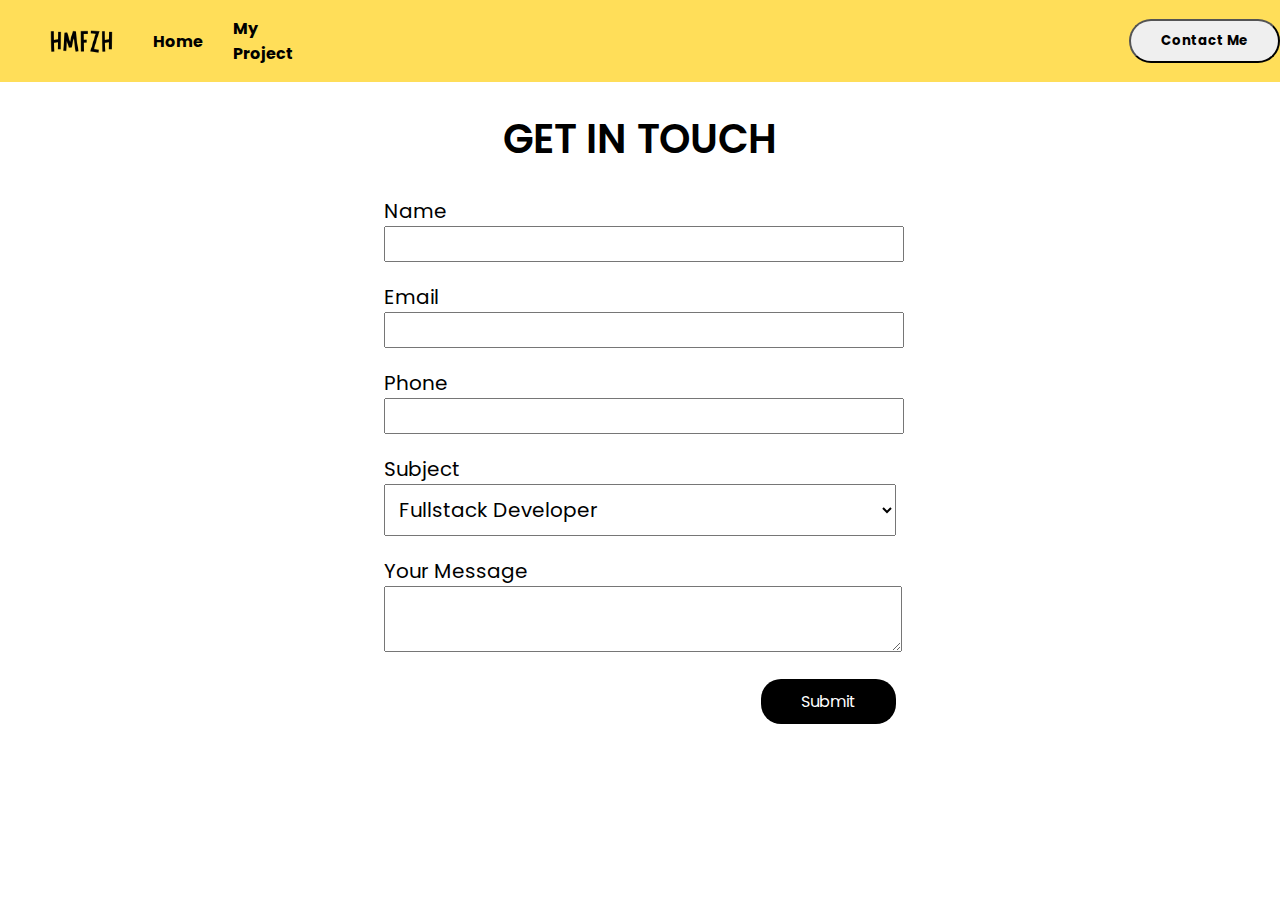
==== contact.html @ b1eff41f "first commit" ====
<!DOCTYPE html>
<html lang="en">
  <head>
    <meta charset="UTF-8" />
    <meta name="viewport" content="width=device-width, initial-scale=1.0" />
    <title>My Portofolio</title>
    <link rel="stylesheet" href="asset/css/style.css" />
  </head>
  <body>
    <nav>
      <ul class="ul-flex">
        <img src="asset/img/logo.jpg" alt="" class="img-nav" />
        <li class="hover"><a href="index.html">Home</a></li>
        <li class="hover"><a href="myproject.html">My Project</a></li>
        <li class="nav-button">
          <button class="button-contact">
            <a href="contact.html">Contact Me</a>
          </button>
        </li>
      </ul>
    </nav>

    <h1 class="header-name">GET IN TOUCH</h1>

    <div class="form-layout">
      <form action="" class="form-style" id="form-style">
        <div>
          <label for="">Name</label>
          <input type="text" name="name" id="name" required />
        </div>
        <div>
          <label for="">Email</label>
          <input type="text" name="email" id="email" required />
        </div>
        <div>
          <label for="">Phone</label>
          <input type="number" name="phone" id="phone" required />
        </div>
        <div>
          <label for="">Subject</label>
          <select name="" id="subject">
            <option value="Fullstack Developer">Fullstack Developer</option>
            <option value="Frontend Developer">Frontend Developer</option>
            <option value="Backend Developer">Backend Developer</option>
          </select>
        </div>
        <div>
          <label for="">Your Message</label>
          <textarea name="" id="message"></textarea>
        </div>
        <div class="button-container">
          <button class="button-submit" id="button-submit">Submit</button>
        </div>
      </form>
    </div>

    <script src="asset/js/app.js"></script>
  </body>
</html>
---- asset/css/style.css ----
@import url("https://fonts.googleapis.com/css2?family=Poppins:ital,wght@0,100;0,200;0,300;0,400;0,500;0,600;0,700;0,800;0,900;1,100;1,200;1,300;1,400;1,500;1,600;1,700;1,800;1,900&display=swap");

* {
  font-family: "Poppins", sans-serif;
  font-weight: 400;
  font-style: normal;
}

body {
  margin: 0;
  padding: 0;
  background: white;
}

nav {
  width: 100%;
  display: inline-block;
  background: #ffde59;
}

.ul-flex {
  display: flex;
  list-style-type: none;
  gap: 30px;
  align-items: center;
}

nav a {
  text-decoration: none;
  color: black;
  font-weight: bolder;
}

.img-nav {
  height: 50px;
}

.nav-button {
  display: flex;
  justify-content: flex-end;
  width: 75%;
}

.button-contact {
  padding: 10px;
  border-radius: 25px;
  color: white;
  padding: 10px 30px 10px 30px;
}

.section-me {
  width: 80%;
  background-color: #ffde59;
  margin: auto;
  margin-top: 50px;
  margin-bottom: 50px;
  padding: 5%;
  border: 5px solid black;
}

.article-me {
  display: flex;
  gap: 50px;
}

.intoduction {
  padding: 30px;
}

.intoduction p {
  text-align: justify;
}

.introduction-contact {
  display: flex;
  gap: 20px;
  align-items: center;
}

.button-introduction {
  background-color: #ffde59;
  padding: 10px 30px 10px 30px;
  border-radius: 25px;
  font-size: 16px;
}

.button-introduction a {
  color: black;
}

a {
  text-decoration: none;
}

.introduction-download a {
  background-color: black;
  padding: 10px 30px 10px 30px;
  border-radius: 25px;
  gap: 8px; /* Jarak antara teks dan ikon */
  font-size: 16px; /* Ukuran teks */
  color: white; /* Warna teks */
  text-decoration: none;
}

h2,
p {
  font-weight: 500;
}

.sosmed {
  display: flex;
  flex-direction: row;
  width: 50%;
  margin-top: 30px;
}

.sosmed img {
  align-items: center;
  cursor: pointer;
  width: 15%;
  height: 15%;
  margin: 15px 15px 15px 15px;
}

.card {
  width: 100%;
  margin: 0 auto;
  box-shadow: 1px 1px 15px 5px rgba(0, 0, 0, 0.5);
  margin-top: 30px;
  background-color: white;
}

.card img {
  width: 450px;
}

.card h3 {
  text-align: center;
  padding-top: 10px;
  margin: 0;
  font-weight: bold;
}

.card p {
  padding: 10px;
  text-align: center;
  margin-top: 0;
  padding-bottom: 20px;
}

.hover a:hover {
  color: white;
  background-color: black;
  padding: 10px;
}

.button-contact a:hover {
  color: blue;
}

.form-layout {
  display: flex;
  justify-content: center;
}

.header-name {
  text-align: center;
  font-size: 40px;
  font-weight: 600;
}

.form-style {
  display: flex;
  flex-direction: column;
  justify-content: center;
  gap: 20px;
  width: 40%;
}

label {
  display: block;
  font-size: 20px;
}

input,
select,
textarea,
option {
  width: 100%;
  font-size: 20px;
}

select {
  padding: 10px;
  cursor: pointer;
}

.button-container {
  text-align: right;
}

.button-submit {
  background-color: #000;
  color: white;
  padding: 10px 40px;
  border: none;
  border-radius: 20px;
  cursor: pointer;
  font-size: 16px;
  margin-bottom: 15%;
}
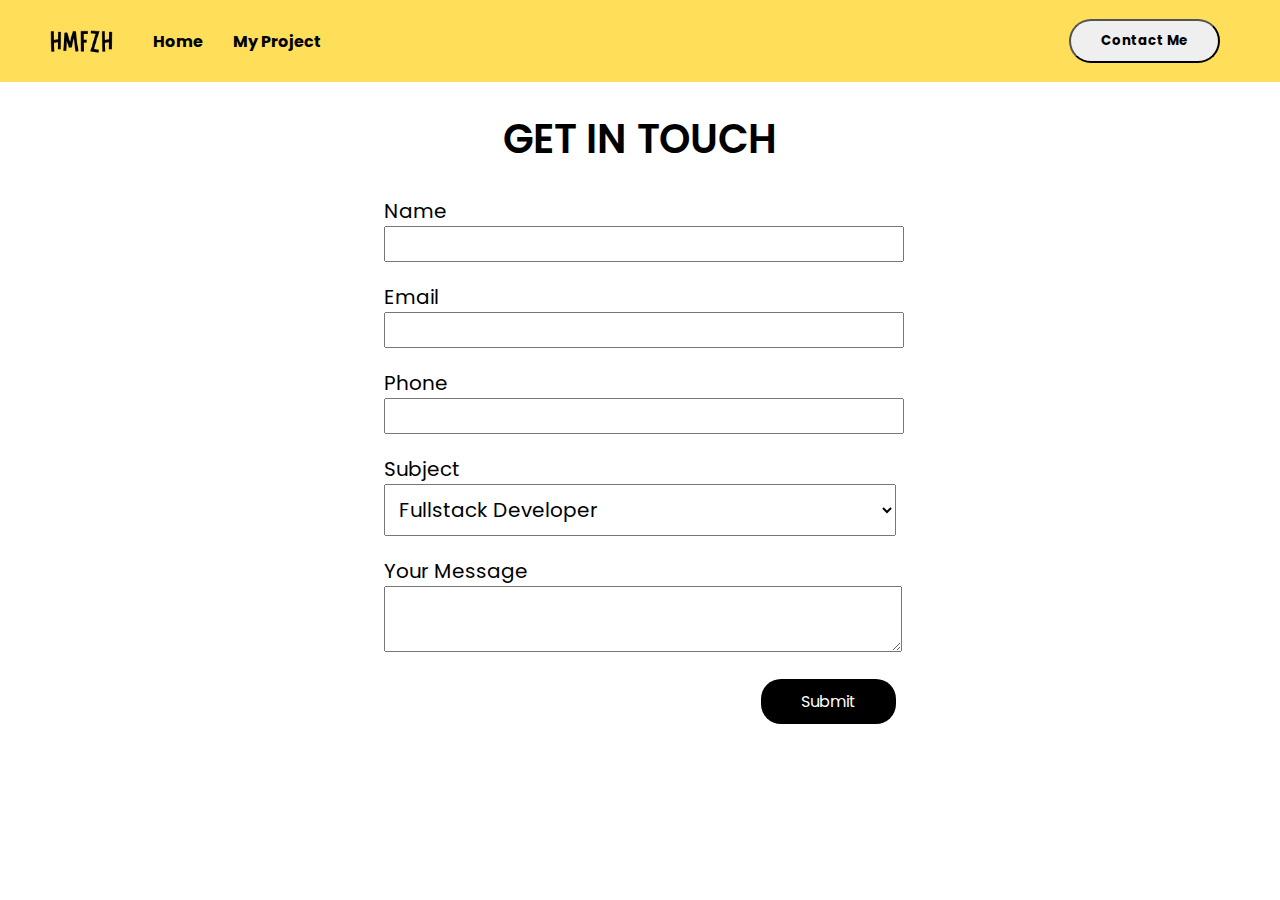
==== commit 5578e60b: "responsive-web" ====
--- a/contact.html
+++ b/contact.html
@@ -5,21 +5,38 @@
     <meta name="viewport" content="width=device-width, initial-scale=1.0" />
     <title>My Portofolio</title>
     <link rel="stylesheet" href="asset/css/style.css" />
+    <link rel="stylesheet" href="asset/css/blog.css" />
   </head>
   <body>
     <nav>
       <ul class="ul-flex">
         <img src="asset/img/logo.jpg" alt="" class="img-nav" />
-        <li class="hover"><a href="index.html">Home</a></li>
-        <li class="hover"><a href="myproject.html">My Project</a></li>
+        <li class="hover"><a href="index.html" class="nav-link">Home</a></li>
+        <li class="hover">
+          <a href="myproject.html" class="nav-link">My Project</a>
+        </li>
         <li class="nav-button">
-          <button class="button-contact">
-            <a href="contact.html">Contact Me</a>
+          <button class="button-contact nav-link">
+            <a href="contact.html" class="a-contact">Contact Me</a>
+            <button onclick="hamburgerToggle()" class="hamburger-button">
+              <i class="fa-solid fa-bars"></i>
+            </button>
           </button>
         </li>
       </ul>
     </nav>
 
+    <div id="hamburger-container" class="hamburger-container hide">
+      <h1 class="hamburger-container-item hamburger-active hover">
+        <a style="color: white" class="hover" href="index.html"> Home </a>
+      </h1>
+      <h1 class="hamburger-container-item hover">
+        <a style="color: white" href="myproject.html"> My Project </a>
+      </h1>
+      <h1 class="hamburger-container-item hover">
+        <a style="color: white" href="contact.html"> Contact Me </a>
+      </h1>
+    </div>
     <h1 class="header-name">GET IN TOUCH</h1>
 
     <div class="form-layout">
--- a/asset/css/style.css
+++ b/asset/css/style.css
@@ -1,4 +1,5 @@
 @import url("https://fonts.googleapis.com/css2?family=Poppins:ital,wght@0,100;0,200;0,300;0,400;0,500;0,600;0,700;0,800;0,900;1,100;1,200;1,300;1,400;1,500;1,600;1,700;1,800;1,900&display=swap");
+@import url("https://cdnjs.cloudflare.com/ajax/libs/font-awesome/6.6.0/css/all.min.css");
 
 * {
   font-family: "Poppins", sans-serif;
@@ -209,3 +210,221 @@
   font-size: 16px;
   margin-bottom: 15%;
 }
+
+.tech{
+  display: flex;
+  flex-wrap: wrap;
+  margin: 0;
+  pad: 0;
+}
+
+.hamburger-button{
+  display: none;
+
+}
+
+.hamburger-container {
+  background-color: #ffde59;
+}
+
+
+
+.hamburger-container-item {
+  width: 100%;
+  text-align: center;
+  font-size: 20px;
+  font-weight: bolder;
+  margin-top: 0;
+  padding-bottom: 20px;
+}
+
+.hamburger-button {
+  display: none;
+}
+
+.hide {
+  display: none;
+}
+
+@media only screen and (max-width: 500px) {
+  .nav-link {
+    display: none;
+  }
+
+  .hamburger-button {
+    display: block;
+  }
+}
+
+
+@media only screen and (max-width: 1300px) {
+
+  /* body {
+    background-color: pink;
+  } */
+
+  .card {
+    width: 50%;
+    margin: 0 auto;
+    box-shadow: 1px 1px 15px 5px rgba(0, 0, 0, 0.5);
+    margin-top: 70px;
+    background-color: white;
+    height: 5%;
+  }
+  
+  .card img {
+    width: 300px;
+  }
+
+  .nav-button{
+    width: 70%;
+  }
+
+}
+
+@media only screen and (max-width: 300px) {
+
+  /* body {
+    background-color: yellow !important;
+  } */
+
+  .card {
+    width: 50%;
+    margin: 0 auto;
+    box-shadow: 1px 1px 15px 5px rgba(0, 0, 0, 0.5);
+    margin-top: 70px;
+    background-color: white;
+    height: 5%;
+  }
+  
+  .card img {
+    width: 300px;
+  }
+
+  .nav-button{
+    width: 70%;
+  }
+
+}
+
+@media only screen and (max-width: 1100px) {
+  .nav-button{
+    width: 60%;
+  }
+}
+
+
+
+@media only screen and (max-width: 930px) {
+  /* body {
+    background-color: blue !important;
+  } */
+
+  .article-me{
+    display: flex !important;
+    flex-direction: column;
+  }
+  
+  .card {
+    width:25%;
+    height: 100%;
+    margin: 0 auto;
+    box-shadow: 1px 1px 15px 5px rgba(0, 0, 0, 0.5);
+    margin-top: 30px;
+    background-color: white;
+  }
+  
+  .card img {
+    width: 180px;
+  }
+  
+  .card h3 {
+    text-align: center;
+    padding-top: 10px;
+    margin: 0;
+    font-weight: bold;
+  }
+  
+  .card p {
+    padding: 10px;
+    text-align: center;
+    margin-top: 0;
+    padding-bottom: 20px;
+  }
+  
+}
+
+@media only screen and (max-width: 800px) {
+  /* body {
+    background-color: black !important;
+  } */
+
+  
+  .card {
+    width:82%;
+    margin: 0 auto;
+    box-shadow: 1px 1px 15px 5px rgba(0, 0, 0, 0.5);
+    margin-top: 30px;
+    background-color: white;
+  }
+  
+  .card img {
+    width: 386px;
+  }
+  
+  .card h3 {
+    text-align: center;
+    padding-top: 10px;
+    margin: 0;
+    font-weight: bold;
+  }
+  
+  .card p {
+    padding: 10px;
+    text-align: center;
+    margin-top: 0;
+    padding-bottom: 20px;
+  }
+
+  
+  
+}
+
+
+
+@media only screen and (max-width: 600px) {
+  /* body {
+    background-color: red !important;
+  } */
+  .card {
+    width:76%;
+    box-shadow: 1px 1px 15px 5px rgba(0, 0, 0, 0.5);
+    background-color: white;
+  }
+  
+  .card img {
+    width: 237px;
+    justify-content: center;
+  }
+
+  .nav-link{
+    display: none;
+  }
+
+  .hamburger-button {
+    display: block;
+    margin-right: 20px !important;
+  }
+
+  .introduction-contact{
+    display: flex !important;
+    flex-direction: column;
+  }
+
+  .sosmed{
+    width: 200px;
+    justify-content: center;
+    padding-left: 20px;
+  }
+  
+}--- a/asset/css/blog.css
+++ b/asset/css/blog.css
@@ -0,0 +1,208 @@
+.project-date{
+    display: flex;
+    flex-direction: row;
+    gap :2%
+}
+
+.start-date{
+    width: 50%;
+}
+
+.end-date{
+    width: 50%;
+}
+
+.checkbox-group {
+    display: flex;
+    align-items: center;
+    gap: 10%;
+}
+
+.input-checkbox{
+    display: flex;
+    align-items: center;
+    font-size: 16px;
+}
+
+input[type="checkbox"] {
+    margin-right: 8px;
+    width: 20px;
+    height: 20px;
+}
+
+.input-project-image-group {
+    
+    padding: 8px;
+   margin-top: 5px;
+    background: #f4f3f3;
+    border: 1px solid #c4c4c4;
+    border-radius: 8px;
+    cursor: pointer;
+  }
+  
+.input-project-image-group label {
+    cursor: pointer;
+    display: flex;
+    align-items: center;
+    justify-content: flex-end;
+    
+  }
+
+  .input-project-image{
+    justify-content: center;
+  }
+  
+  .card-project-display{
+    display: flex;
+    /* flex-direction: row; */
+    flex-wrap: wrap;
+    justify-content: center;
+    /* align-items: center; */
+    gap: 50px;
+   
+}
+
+  .card-project {
+    background-color: white;
+    border-radius: 10px;
+    box-shadow: 0 2px 8px rgba(0, 0, 0, 0.1);
+    width: 400px;
+    padding: 16px;
+    text-align: center;
+    border: 1px solid black;
+    /* margin: 0 auto */
+}
+    
+.card-content {
+    margin-top: 16px;
+}
+
+.card-title {
+    font-size: 30px;
+    font-weight: bold;
+}
+
+.card-duration {
+    font-size: 20px;
+    color: gray;
+    margin-top: 4px;
+}
+
+.card-description {
+    font-size: 30px;
+    color: #555;
+    margin-top: 8px;
+    line-height: 1.5;
+}
+
+.card-icons {
+    display: flex;
+    flex-direction: row;
+    width: 50%;
+    gap: 10px;
+    margin-top: 5px;
+    
+}
+
+.icon {
+    width: 50px;
+    height: 50px;
+}
+
+.card-buttons {
+    display: flex;
+    justify-content: space-between;
+    margin-top: 16px;
+    gap: 10px;
+}
+
+.btn {
+    padding: 8px 16px;
+    border: none;
+    border-radius: 6px;
+    cursor: pointer;
+    font-size: 14px;
+}
+
+.edit-btn {
+    background-color: #3b82f6;
+    color: white;
+    width: 50%;
+}
+
+.delete-btn {
+    background-color: #ef4444;
+    color: white;
+    width: 50%;
+}
+
+.card-image-projet{
+    width: 100%;
+}
+
+.title-project{
+    text-align: center;
+    font-size: 50px;
+    font-weight: bold;
+}
+
+
+.project-list{
+    display: flex;
+    flex-wrap: wrap;
+    justify-content: center;
+    /* align-items: center; */
+    gap: 50px;
+    margin:50px;
+}
+
+@media only screen and (max-width: 600px) {
+    .form-style {
+        display: flex;
+        flex-direction: column;
+        justify-content: center;
+        gap: 20px;
+        width: 100%;
+        padding: 20px;
+      }
+
+      .project-date{
+        display: flex;
+        flex-direction: column;
+        gap: 30px;
+      }
+      .start-date{
+        width: 100%;
+      }
+      .end-date{
+        width: 100%;
+      }
+      .technologies{
+        display: flex;
+        flex-direction: column;
+        gap: 10px;
+      }  
+
+      .checkbox-group{
+        display: flex;
+        flex-direction: column;
+   
+        padding-left: 40px;
+      }
+      .input-checkbox{
+        width: 100%;
+      }
+      .button-submit{
+        width: 100%;
+      }
+      .card-project {
+        background-color: white;
+        border-radius: 10px;
+        box-shadow: 0 2px 8px rgba(0, 0, 0, 0.1);
+        width: 300px;
+        padding: 16px;
+        text-align: center;
+        border: 1px solid black;
+        /* margin: 0 auto */
+    }
+}
